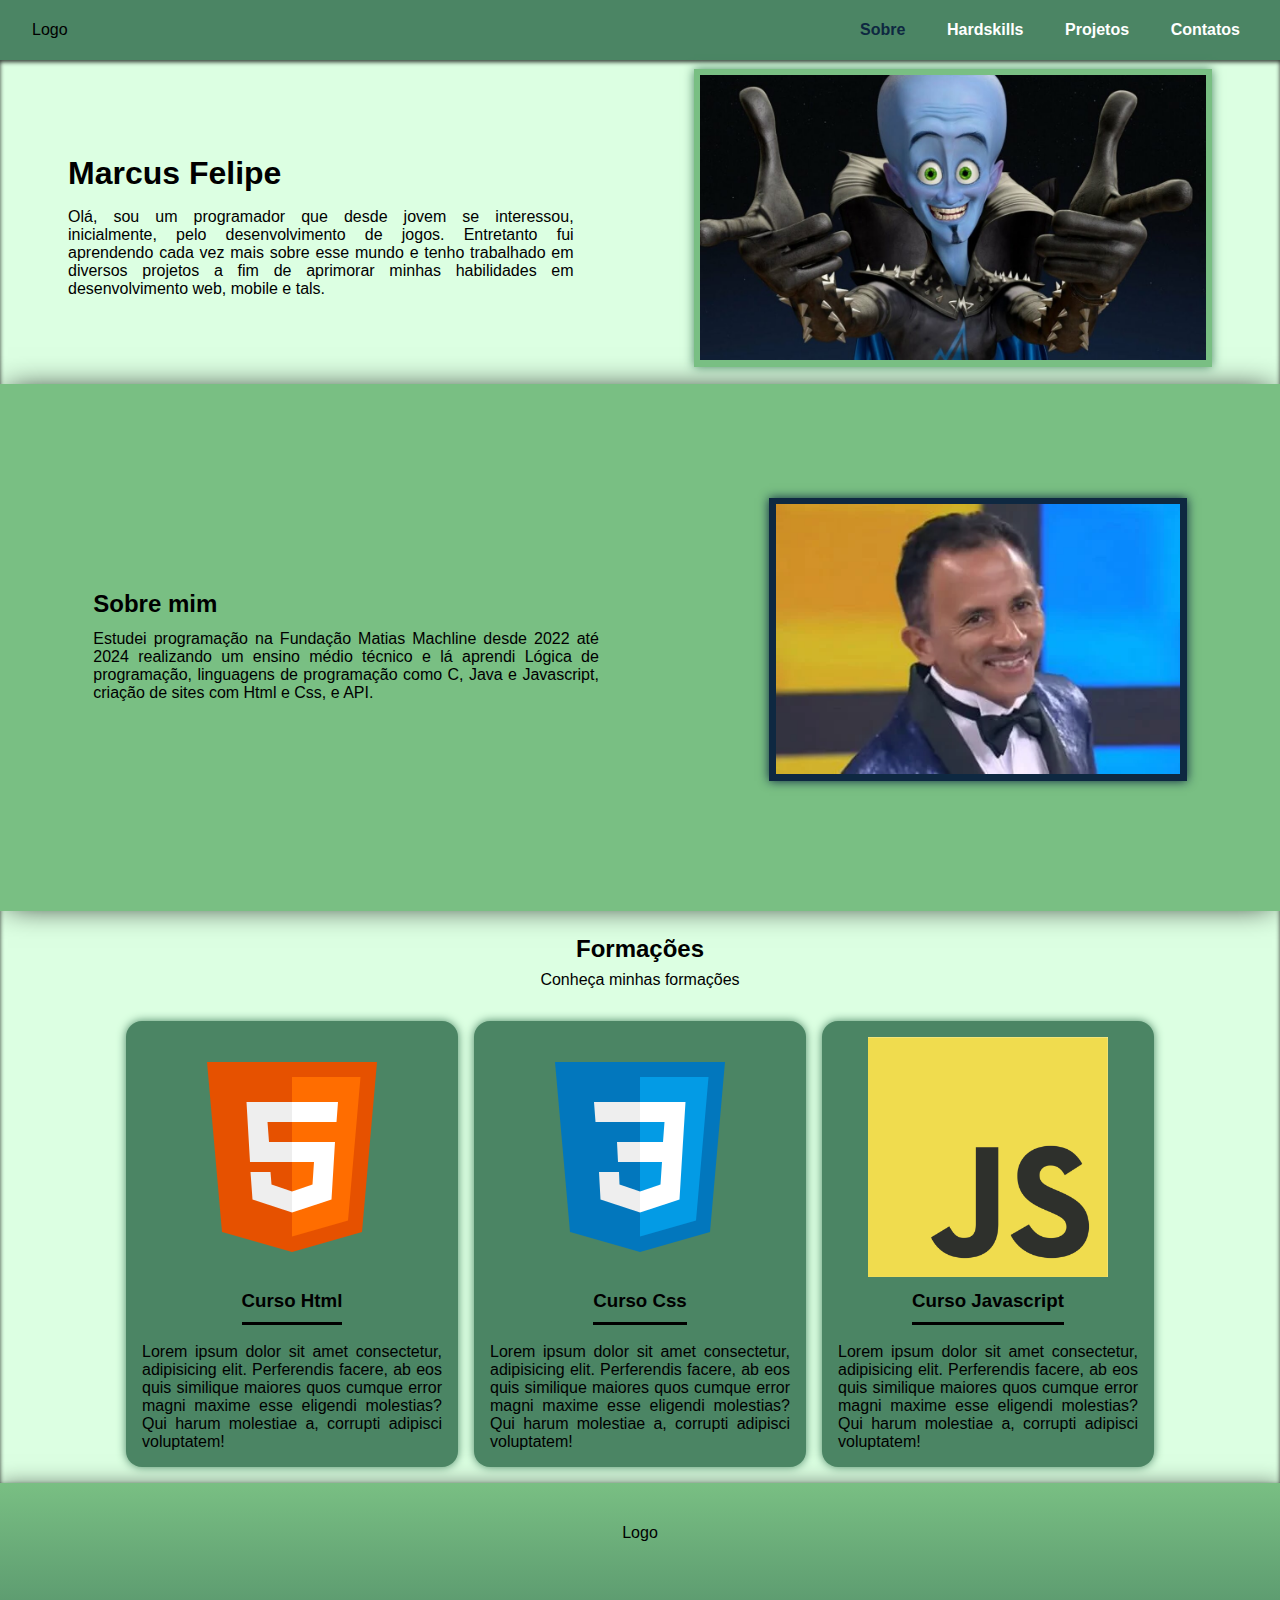
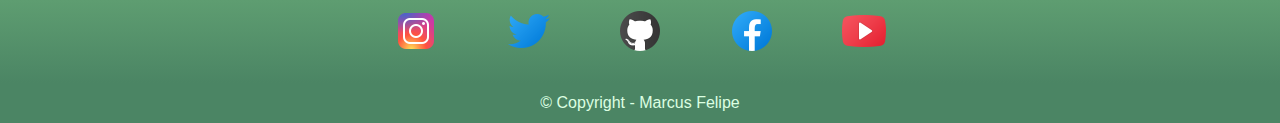
==== index.html @ 20cdb2c8 "Initial commit" ====
<!DOCTYPE html>
<html lang="pt-br">

<head>
  <meta charset="UTF-8">
  <meta http-equiv="X-UA-Compatible" content="IE=edge">
  <meta name="viewport" content="width=device-width, initial-scale=1.0">
  <title>Portfólio - Sobre</title>
  <link rel="stylesheet" href="css/geral.css">
  <link rel="stylesheet" href="css/sobre.css">
</head>

<body>
  <header>
    <div class="logo">
      Logo
    </div>

    <nav id="menu">
      <a href="index.html" class="menu-item" id="selecionado">Sobre</a>
      <a href="index2.html" class="menu-item">Hardskills</a>
      <a href="index3.html" class="menu-item">Projetos</a>
      <a href="index4.html" class="menu-item">Contatos</a>
    </nav>
  </header>

  <main>
    <section id="introducao">
      <div class="texto">
        <h1>Marcus Felipe</h1>
        <p>
          Olá, sou um programador que desde jovem se interessou, inicialmente, pelo desenvolvimento de jogos. Entretanto fui aprendendo cada vez mais sobre esse mundo e tenho trabalhado em diversos projetos a fim de aprimorar minhas habilidades em desenvolvimento web, mobile e tals.
        </p>
      </div>
      <div class="imagem">
        <img src="imgs/megamente.jpg" alt="">
      </div>
    </section>

    <section id="sobre">
      <div class="texto">
        <h2>Sobre mim</h2>
        <p>
          Estudei programação na Fundação Matias Machline desde 2022 até 2024 realizando um ensino médio técnico e lá aprendi Lógica de programação, linguagens de programação como C, Java e Javascript, criação de sites com Html e Css, e API.
        </p>
      </div>
      <div class="imagem">
        <img src="imgs/caneta-azul.webp" alt="">
      </div>
    </section>

    <section id="formacoes">
      <div class="texto">
        <h2>Formações</h2>
        <p>Conheça minhas formações</p>
      </div>
      <div id="formacoes-lista">

        <div class="formacao-item">
          <div class="imagem">
            <img src="imgs/linguagens/html-logo-240.png" alt="">
          </div>
          <div class="formacao-info">
            <h3>Curso Html</h3>
            <p>
              Lorem ipsum dolor sit amet consectetur,
              adipisicing elit. Perferendis facere, ab eos quis similique maiores quos cumque
              error magni maxime esse eligendi molestias? Qui harum molestiae a, 
              corrupti adipisci voluptatem!
            </p>
          </div>
        </div>

        <div class="formacao-item">
          <div class="imagem">
            <img src="imgs/linguagens/css3-logo-240.png" alt="">
          </div>
          <div class="formacao-info">
            <h3>Curso Css</h3>
            <p>
              Lorem ipsum dolor sit amet consectetur,
              adipisicing elit. Perferendis facere, ab eos quis similique maiores quos cumque
              error magni maxime esse eligendi molestias? Qui harum molestiae a, 
              corrupti adipisci voluptatem!
            </p>
          </div>
        </div>
        
        <div class="formacao-item">
          <div class="imagem">
            <img src="imgs/linguagens/JavaScript-logo.png" alt="">
          </div>
          <div class="formacao-info">
            <h3>Curso Javascript</h3>
            <p>
              Lorem ipsum dolor sit amet consectetur,
              adipisicing elit. Perferendis facere, ab eos quis similique maiores quos cumque
              error magni maxime esse eligendi molestias? Qui harum molestiae a, 
              corrupti adipisci voluptatem!
            </p>
          </div>
        </div>
        
      </div>
    </section>
  </main>

  <aside>
    <div class="logo">
      Logo
    </div>
    <div class="redes-sociais">
      <a href="https://youtu.be/dQw4w9WgXcQ" target="_blank" class="social-item">
        <picture>
          <source media="(max-width: 1500px)" srcset="imgs/redes-sociais/instagram-logo-48.png" type="image/png">
          <img src="imgs/redes-sociais/instagram-logo-64.png" alt="">
        </picture>
      </a>
      <a href="https://youtu.be/dQw4w9WgXcQ" target="_blank" class="social-item">
        <picture>
          <source media="(max-width: 1500px)" srcset="imgs/redes-sociais/twitter-logo-48.png" type="image/png">
          <img src="imgs/redes-sociais/twitter-logo-64.png" alt="">
        </picture>
      </a>
      <a href="https://youtu.be/dQw4w9WgXcQ" target="_blank" class="social-item">
        <picture>
          <source media="(max-width: 1500px)" srcset="imgs/redes-sociais/github-logo-48.png" type="image/png">
          <img src="imgs/redes-sociais/github-logo-64.png" alt="">
        </picture>
      </a>
      <a href="https://youtu.be/dQw4w9WgXcQ" target="_blank" class="social-item">
        <picture>
          <source media="(max-width: 1500px)" srcset="imgs/redes-sociais/facebook-logo-48.png" type="image/png">
          <img src="imgs/redes-sociais/facebook-logo-64.png" alt="">
        </picture>
      </a>
      <a href="https://youtu.be/dQw4w9WgXcQ" target="_blank" class="social-item">
        <picture>
          <source media="(max-width: 1500px)" srcset="imgs/redes-sociais/youtube-logo-48.png" type="image/png">
          <img src="imgs/redes-sociais/youtube-logo-64.png" alt="">
        </picture>
      </a>
    </div>
  </aside>
  <footer>
    <p>
      &copy; Copyright - Marcus Felipe
    </p>
  </footer>
</body>

</html>
---- css/geral.css ----
* {
  margin: 0;
  padding: 0;
}

:root {
  --cor1: #4b8564;
  --cor2: #79bf83;
  --cor3: #99e265;
  --cor4: #dcffe2;
  --cor5: #a53e4f;
  --cor6: #0e2841;
}

body {
  font-family: Roboto, sans-serif;
}

p {
  text-align: justify;
}

header {
  background-color: var(--cor1);
  min-height: 60px;
  padding: 0 2em;
  display: flex;
  align-items: center;
  justify-content: space-between;
}

main {
  box-shadow: inset 0 2px 4px rgba(0, 0, 0, 0.8);
  padding: .5em;
}

#menu {
  display: flex;
  align-items: center;
  justify-content: center;
  gap: 2vw;
}

.menu-item {
  padding: .5em;
  border-radius: 8px;
  color: white;
  text-decoration: none;
  font-weight: bold;
  transition: all 200ms;
}

.menu-item:hover {
  background-color: var(--cor2);
}

#selecionado {
  color: var(--cor6);
}

aside {
  min-height: 200px;
  background-image: linear-gradient(to bottom, var(--cor2), var(--cor1));
  display: grid;
  grid-template-rows: 50% 50%;
  justify-content: center;
  justify-items: center;
  align-items: center;
}

.redes-sociais {
  display: flex;
  justify-content: center;
  flex-wrap: wrap;
  column-gap: 5vw;
  row-gap: 1em;
}

footer {
  background-color: var(--cor1);
  height: 40px;
  display: flex;
  align-items: center;
  justify-content: center;
  color: var(--cor4);
}

@media screen and (max-width:600px) {
  header {
    height: 80px;
    padding: 0;
    flex-direction: column;
    align-items: stretch;
    justify-content: center;
    gap: 0;
  }

  header>* {
    flex-basis: 50%;
  }

  header .logo {
    display: flex;
    justify-content: center;
    align-items: center;
  }

  #menu {
    gap: 0;
    justify-content: flex-start;
    overflow-x: auto;
  }

  .menu-item {
    margin: auto;
  }

  aside {
    min-height: 250px;
  }
  
  .redes-sociais {
    column-gap: 8vw;
  }
}

@media screen and (max-width:320px) {
  .menu-item {
    font-size: .9em;
  }
}

@media screen and (max-width:250px) {
  /*excluir*/
}
---- css/sobre.css ----
main {
    background-color: var(--cor4);
}

aside {
    box-shadow: 0 1px 20px rgba(0, 0, 0, 0.5);
}

#introducao,
#sobre {
    display: flex;
    justify-content: space-around;
    align-items: center;
    padding-bottom: 1em;
    margin-bottom: .5em;

}

#introducao {
    min-height: 300px;
}

#sobre {
    height: 55vh;
    background-color: var(--cor2);
    outline: solid .5em var(--cor2);
    box-shadow: 0 0px 30px black;
}

#introducao>*,
#sobre>* {
    width: 40%;
}

#introducao .imagem,
#sobre .imagem {
    padding: .4em .4em .2em .4em;
}

#introducao .imagem {
    max-width: 50%;
    box-shadow: 0 0 10px var(--cor1);
    background-color: var(--cor2);
}

#sobre .imagem {
    max-width: 32%;
    box-shadow: 0 0 10px var(--cor6);
    background-color: var(--cor6);
}

#introducao .texto h1,
#sobre .texto h2 {
    margin: .5em 0;
}

.imagem img {
    width: 100%;
}

#formacoes {
    margin: 1em 0 .5em 0;
}

#formacoes .texto {
    width: 100%;
    margin: 2em 0;
    display: flex;
    flex-direction: column;
    align-items: center;
    gap: .5em;
}

#formacoes .texto > * {
    width: 100%;
    text-align: center;
}

#formacoes-lista {
    width: 100%;
    display: flex;
    flex-flow: row wrap;
    justify-content: center;
    gap: 1em;
}

.formacao-item {
    background-color: var(--cor1);
    box-shadow: 0 0 10px var(--cor1);
    max-width: 300px;
    padding: 1em;
    border-radius: 1em;
}

.formacao-item .imagem {
    margin: auto;
    width: 80%;
}

.formacao-info h3 {
    border-bottom: solid;
    padding: .5em 0;
    width: fit-content;
    margin: auto;
    text-align: center;
    margin-bottom: 1em;
}

@media screen and (max-width:700px) {

    #introducao,
    #sobre {
        height: 450px;
        flex-direction: column;
        justify-content: center;
        align-items: center;
        gap: 2em;
    }

    #introducao>* {
        width: 90%;
    }

    #sobre>* {
        width: 80%;
    }

    #introducao .imagem {
        max-width: 70%;
        min-width: 220px;
    }

    #sobre .imagem {
        max-width: 50%;
        min-width: 220px;
    }
}
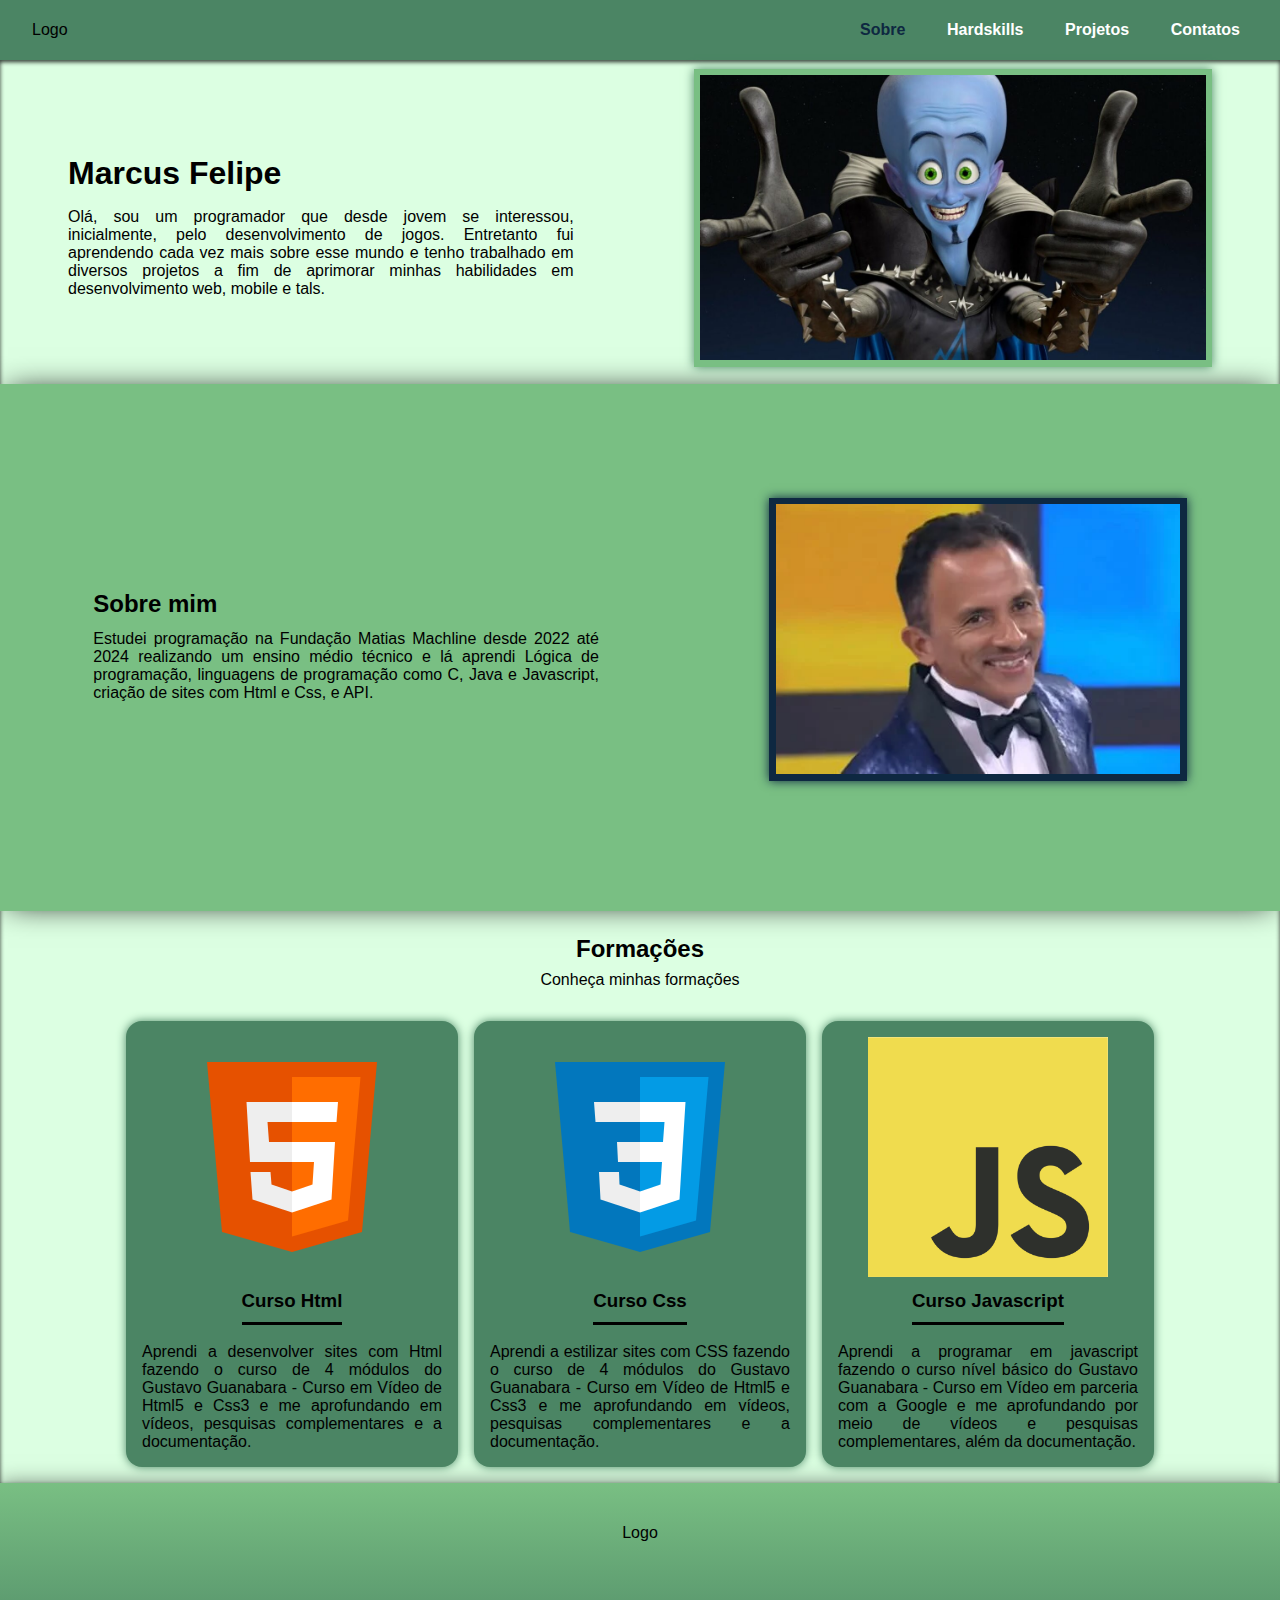
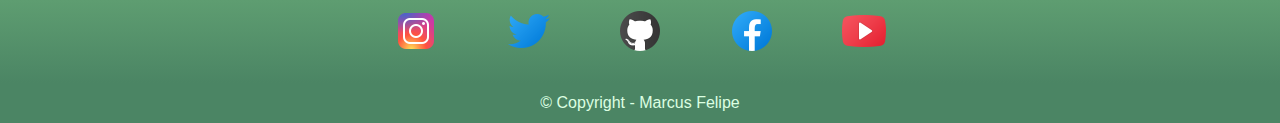
==== commit 0f4bb91a: "finalizado" ====
--- a/index.html
+++ b/index.html
@@ -63,10 +63,7 @@
           <div class="formacao-info">
             <h3>Curso Html</h3>
             <p>
-              Lorem ipsum dolor sit amet consectetur,
-              adipisicing elit. Perferendis facere, ab eos quis similique maiores quos cumque
-              error magni maxime esse eligendi molestias? Qui harum molestiae a, 
-              corrupti adipisci voluptatem!
+              Aprendi a desenvolver sites com Html fazendo o curso de 4 módulos do Gustavo Guanabara - Curso em Vídeo de Html5 e Css3 e me aprofundando em vídeos, pesquisas complementares e a documentação.
             </p>
           </div>
         </div>
@@ -78,10 +75,7 @@
           <div class="formacao-info">
             <h3>Curso Css</h3>
             <p>
-              Lorem ipsum dolor sit amet consectetur,
-              adipisicing elit. Perferendis facere, ab eos quis similique maiores quos cumque
-              error magni maxime esse eligendi molestias? Qui harum molestiae a, 
-              corrupti adipisci voluptatem!
+              Aprendi a estilizar sites com CSS fazendo o curso de 4 módulos do Gustavo Guanabara - Curso em Vídeo de Html5 e Css3 e me aprofundando em vídeos, pesquisas complementares e a documentação.
             </p>
           </div>
         </div>
@@ -93,10 +87,7 @@
           <div class="formacao-info">
             <h3>Curso Javascript</h3>
             <p>
-              Lorem ipsum dolor sit amet consectetur,
-              adipisicing elit. Perferendis facere, ab eos quis similique maiores quos cumque
-              error magni maxime esse eligendi molestias? Qui harum molestiae a, 
-              corrupti adipisci voluptatem!
+              Aprendi a programar em javascript fazendo o curso nível básico do Gustavo Guanabara - Curso em Vídeo em parceria com a Google e me aprofundando por meio de vídeos e pesquisas complementares, além da documentação.
             </p>
           </div>
         </div>
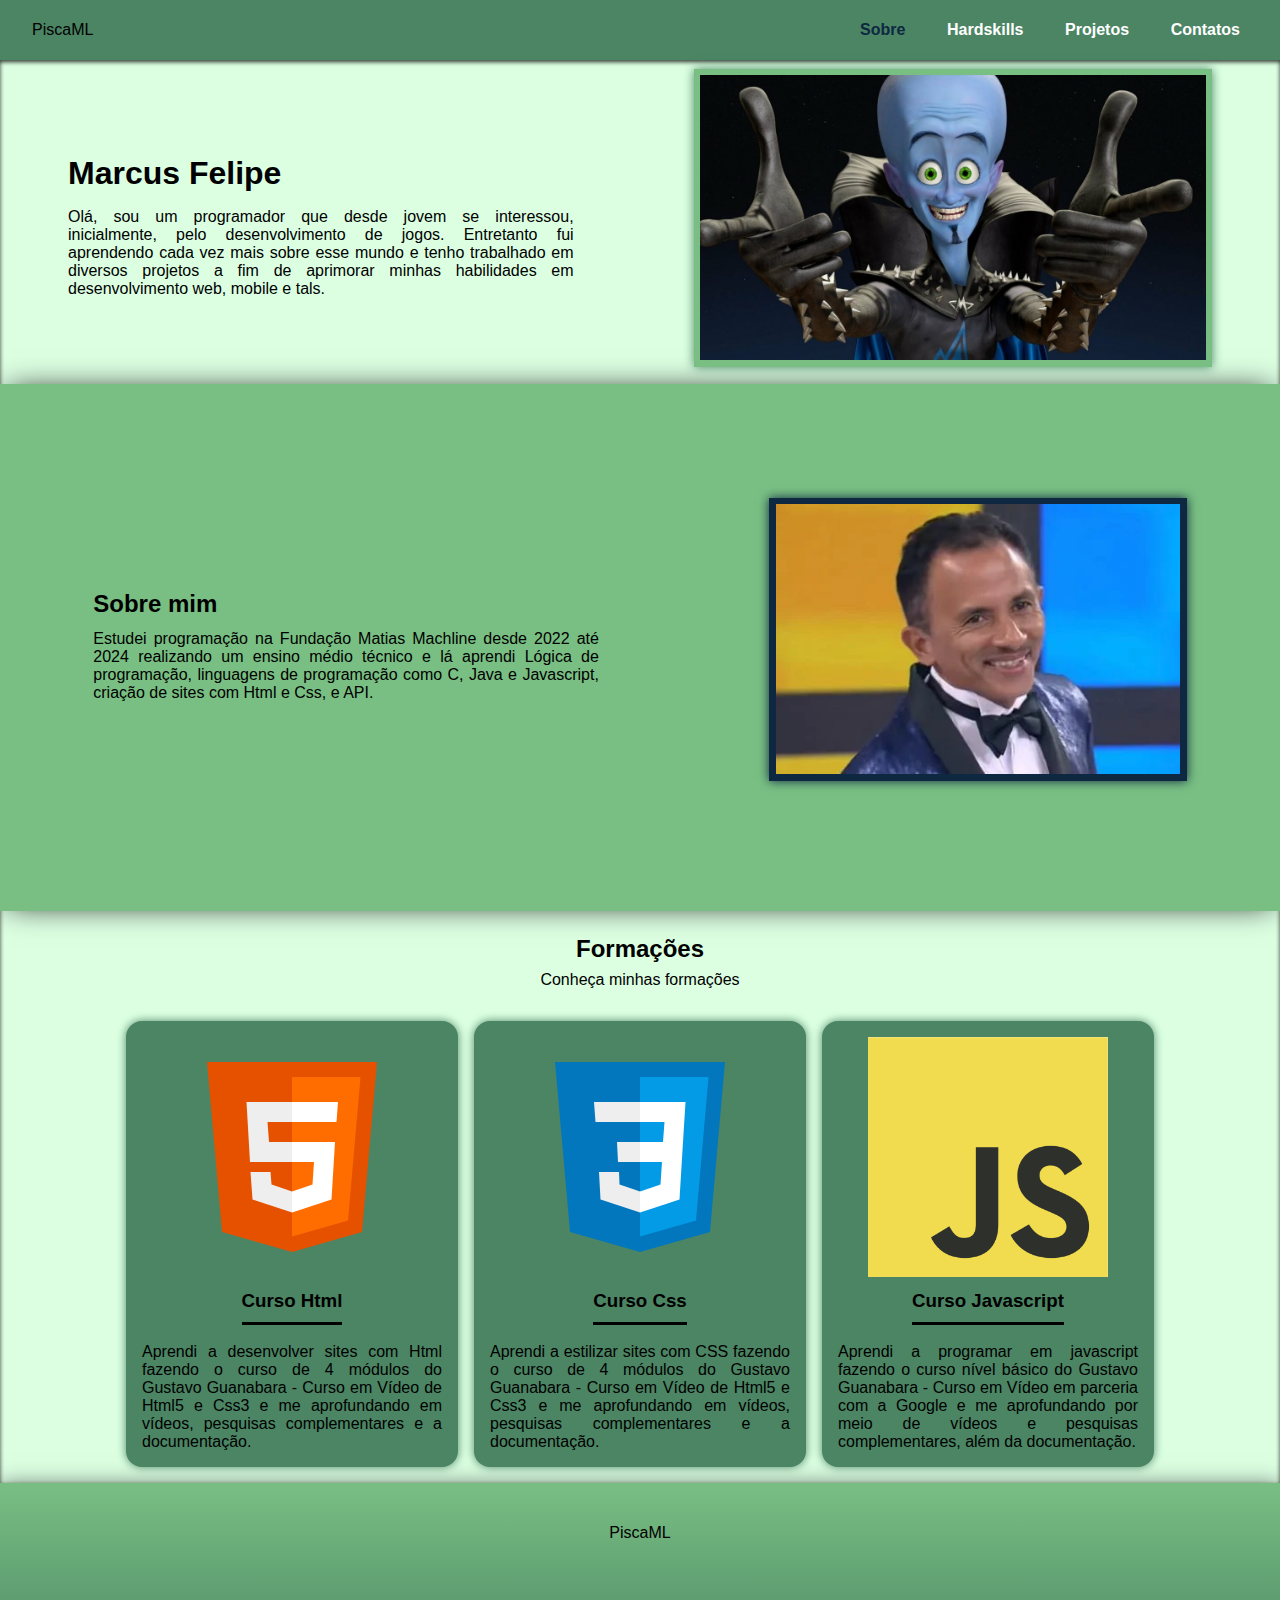
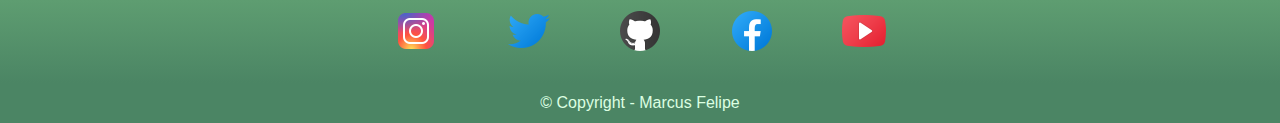
==== commit e38959c7: "finalizado" ====
--- a/index.html
+++ b/index.html
@@ -13,7 +13,7 @@
 <body>
   <header>
     <div class="logo">
-      Logo
+      PiscaML
     </div>
 
     <nav id="menu">
@@ -98,7 +98,7 @@
 
   <aside>
     <div class="logo">
-      Logo
+      PiscaML
     </div>
     <div class="redes-sociais">
       <a href="https://youtu.be/dQw4w9WgXcQ" target="_blank" class="social-item">
